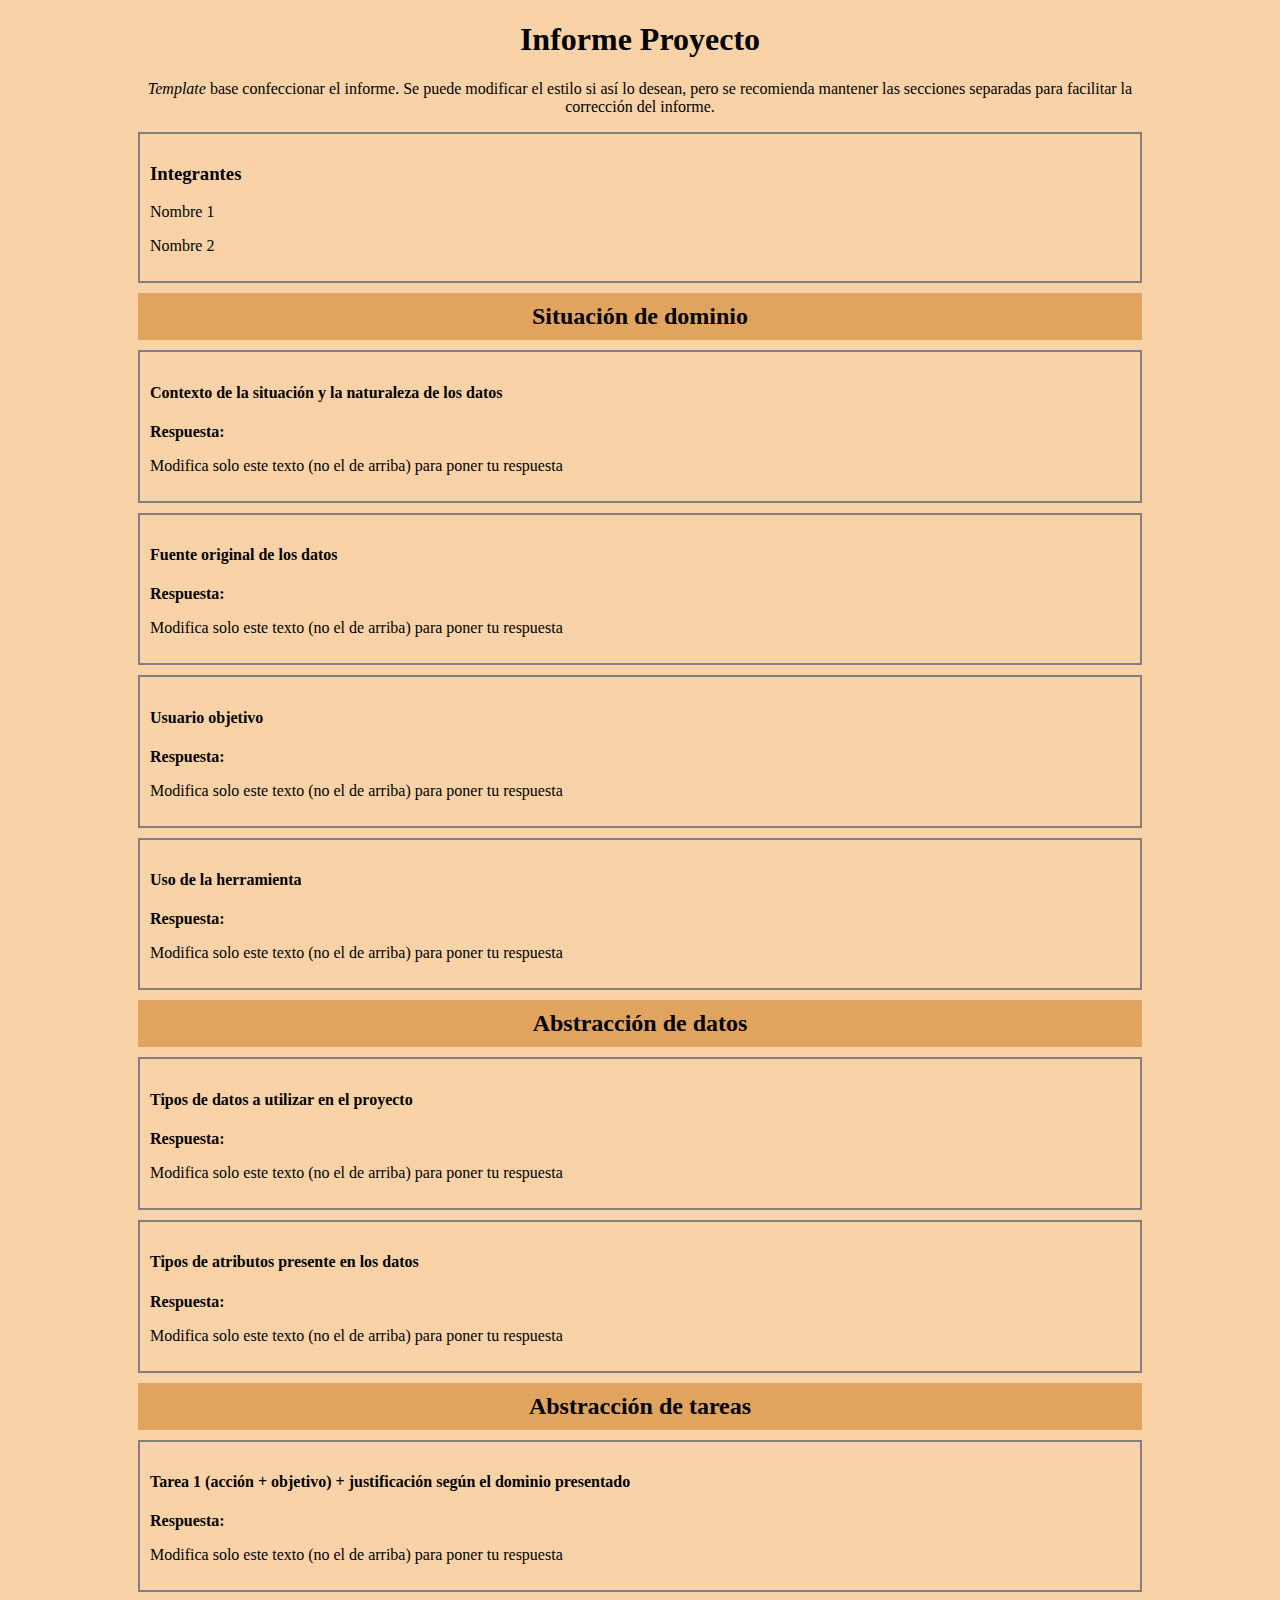
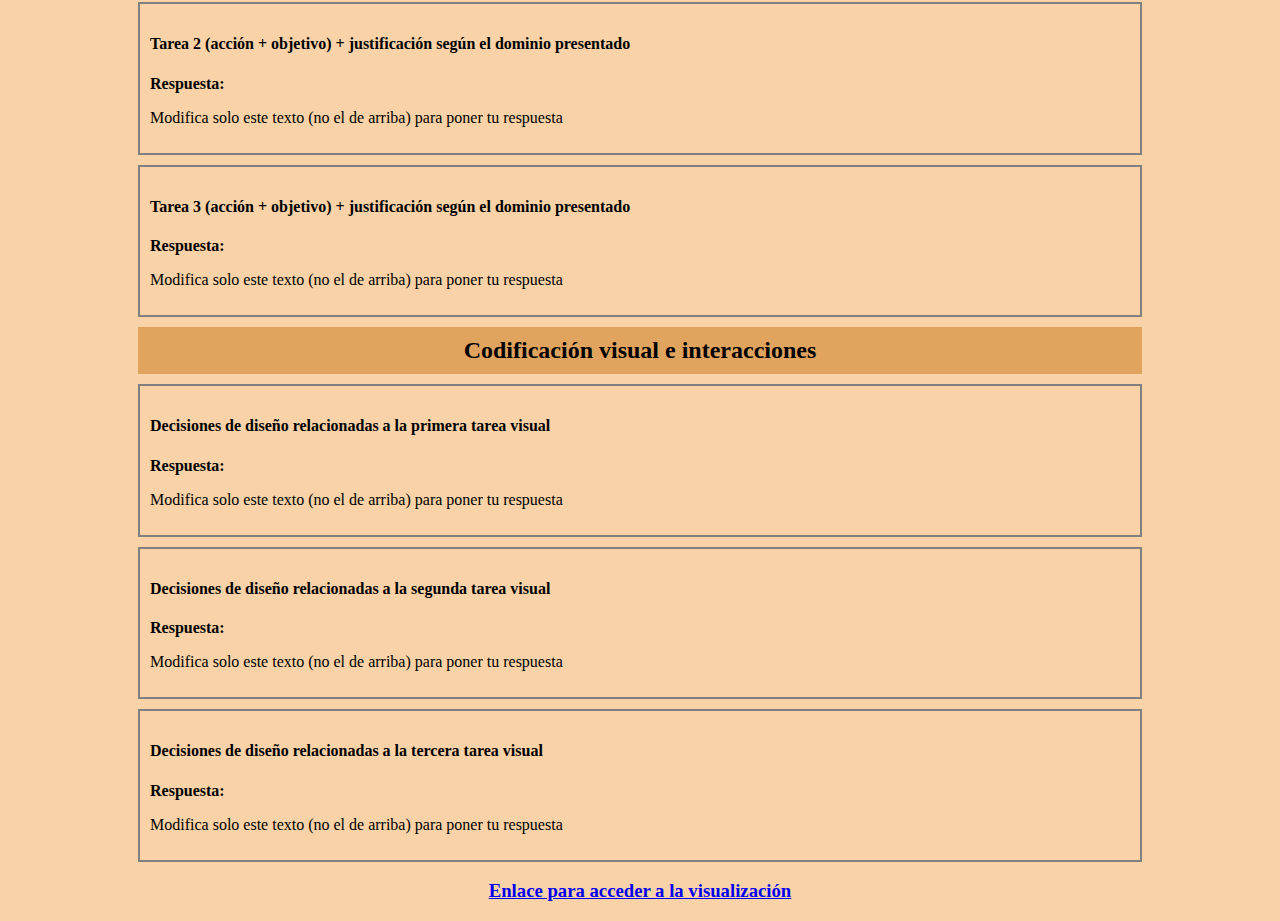
==== index.html @ 3667f355 "Añadido archivos base del proyecto" ====
<!DOCTYPE html>
<html lang="en">

<head>
    <meta charset="UTF-8">
    <meta http-equiv="X-UA-Compatible" content="IE=edge">
    <meta name="viewport" content="width=device-width, initial-scale=1.0">
    <link rel="stylesheet" href="style.css">
    <title>Proyecto</title>
</head>

<body>
    <div class="container">
        <h1>Informe Proyecto</h1>
        <p><i>Template</i> base confeccionar el informe. Se puede
            modificar el estilo si así lo desean, pero se recomienda 
            mantener las secciones separadas para facilitar la corrección del informe.</p>

        <div class="response">
            <h3>Integrantes</h2>
                <p>Nombre 1</p>
                <p>Nombre 2</p>
        </div>

        <div class="case">
            <h2>Situación de dominio</h2>
                <div class="response">
                    <h4>Contexto de la situación y la naturaleza de los datos</h4>
                    <!-- Puedes agregar los P que sean necesarios -->
                    <h4>Respuesta:</h4>
                    <p>Modifica solo este texto (no el de arriba) para poner tu respuesta</p>
                </div>
                <div class="response">
                    <h4>Fuente original de los datos</h4>
                    <!-- Puedes agregar los P que sean necesarios -->
                    <h4>Respuesta:</h4>
                    <p>Modifica solo este texto (no el de arriba) para poner tu respuesta</p>
                </div>
                <div class="response">
                    <h4>Usuario objetivo</h4>
                    <!-- Puedes agregar los P que sean necesarios -->
                    <h4>Respuesta:</h4>
                    <p>Modifica solo este texto (no el de arriba) para poner tu respuesta</p>
                </div>
                <div class="response">
                    <h4>Uso de la herramienta</h4>
                    <!-- Puedes agregar los P que sean necesarios -->
                    <h4>Respuesta:</h4>
                    <p>Modifica solo este texto (no el de arriba) para poner tu respuesta</p>
                </div>

        </div>

        <div class="case">
            <h2>Abstracción de datos</h2>
                <div class="response">
                    <h4>Tipos de datos a utilizar en el proyecto</h4>
                    <!-- Puedes agregar los P que sean necesarios -->
                    <h4>Respuesta:</h4>
                    <p>Modifica solo este texto (no el de arriba) para poner tu respuesta</p>
                </div>
                <div class="response">
                    <h4>Tipos de atributos presente en los datos</h4>
                    <!-- Puedes agregar los P que sean necesarios -->
                    <h4>Respuesta:</h4>
                    <p>Modifica solo este texto (no el de arriba) para poner tu respuesta</p>
                </div>
        </div>

        <div class="case">
            <h2>Abstracción de tareas</h2>
                <div class="response">
                    <h4>Tarea 1 (acción + objetivo) + justificación según el dominio presentado</h4>
                    <!-- Puedes agregar los P que sean necesarios -->
                    <h4>Respuesta:</h4>
                    <p>Modifica solo este texto (no el de arriba) para poner tu respuesta</p>
                </div>
                <div class="response">
                    <h4>Tarea 2 (acción + objetivo) + justificación según el dominio presentado</h4>
                    <!-- Puedes agregar los P que sean necesarios -->
                    <h4>Respuesta:</h4>
                    <p>Modifica solo este texto (no el de arriba) para poner tu respuesta</p>
                </div>
                <div class="response">
                    <h4>Tarea 3 (acción + objetivo) + justificación según el dominio presentado</h4>
                    <!-- Puedes agregar los P que sean necesarios -->
                    <h4>Respuesta:</h4>
                    <p>Modifica solo este texto (no el de arriba) para poner tu respuesta</p>
                </div>
        </div>

        <div class="case">
            <h2>Codificación visual e interacciones</h2>
                <div class="response">
                    <h4>Decisiones de diseño relacionadas a la primera tarea visual</h4>
                    <!-- Puedes agregar los P que sean necesarios -->
                    <h4>Respuesta:</h4>
                    <p>Modifica solo este texto (no el de arriba) para poner tu respuesta</p>
                </div>
                <div class="response">
                    <h4>Decisiones de diseño relacionadas a la segunda tarea visual</h4>
                    <!-- Puedes agregar los P que sean necesarios -->
                    <h4>Respuesta:</h4>
                    <p>Modifica solo este texto (no el de arriba) para poner tu respuesta</p>
                </div>
                <div class="response">
                    <h4>Decisiones de diseño relacionadas a la tercera tarea visual</h4>
                    <!-- Puedes agregar los P que sean necesarios -->
                    <h4>Respuesta:</h4>
                    <p>Modifica solo este texto (no el de arriba) para poner tu respuesta</p>
                </div>
        </div>

        <div class="case">
            <h3>
                <a href="#">Enlace para acceder a la visualización</a>
            </h3>
        </div>

</body>

</html>
---- style.css ----
body {
    margin: 0 auto;
    /* Puedes cambiar el color de fondo (background-color) si lo deseas */
    background-color: #f9d3a7;
    max-width: 80%;
    min-width: 500px;
    text-align: center;
}

.case h2 {
    /* Puedes cambiar el color de fondo (background-color) si lo deseas */
    background-color: #e0a45e;
    padding: 10px;
    margin: 10px;
}

.response {
    text-align: start;
    border: solid gray 2px;
    padding: 10px;
    margin: 10px;
}

.response h5 {
    margin: 0px;
    color: rgb(57, 57, 57);
}

.response h4 {
    margin-bottom: 0px;
}

.img {
    max-width: 800px;
    display: inline-flex;
    justify-content: center;
    margin: 10px;
}

img{
    width: 100%;
    height: auto;
}
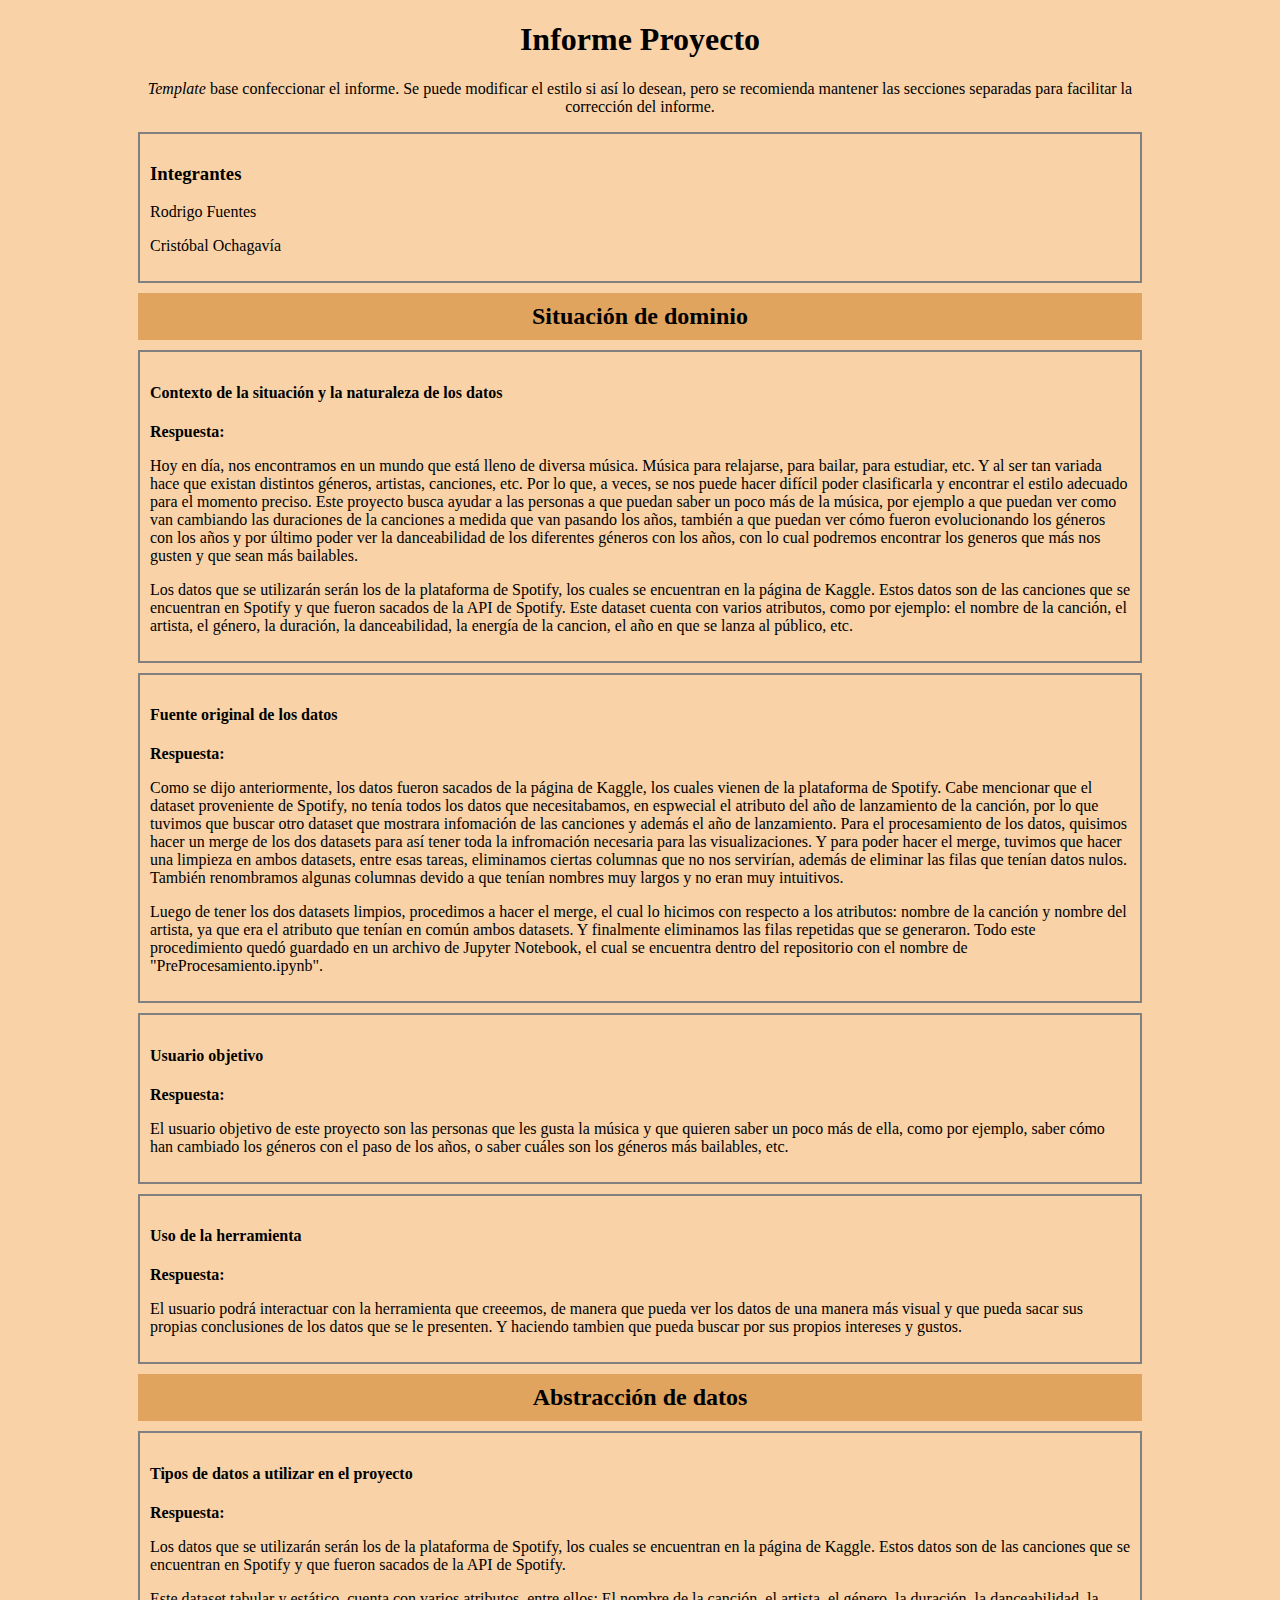
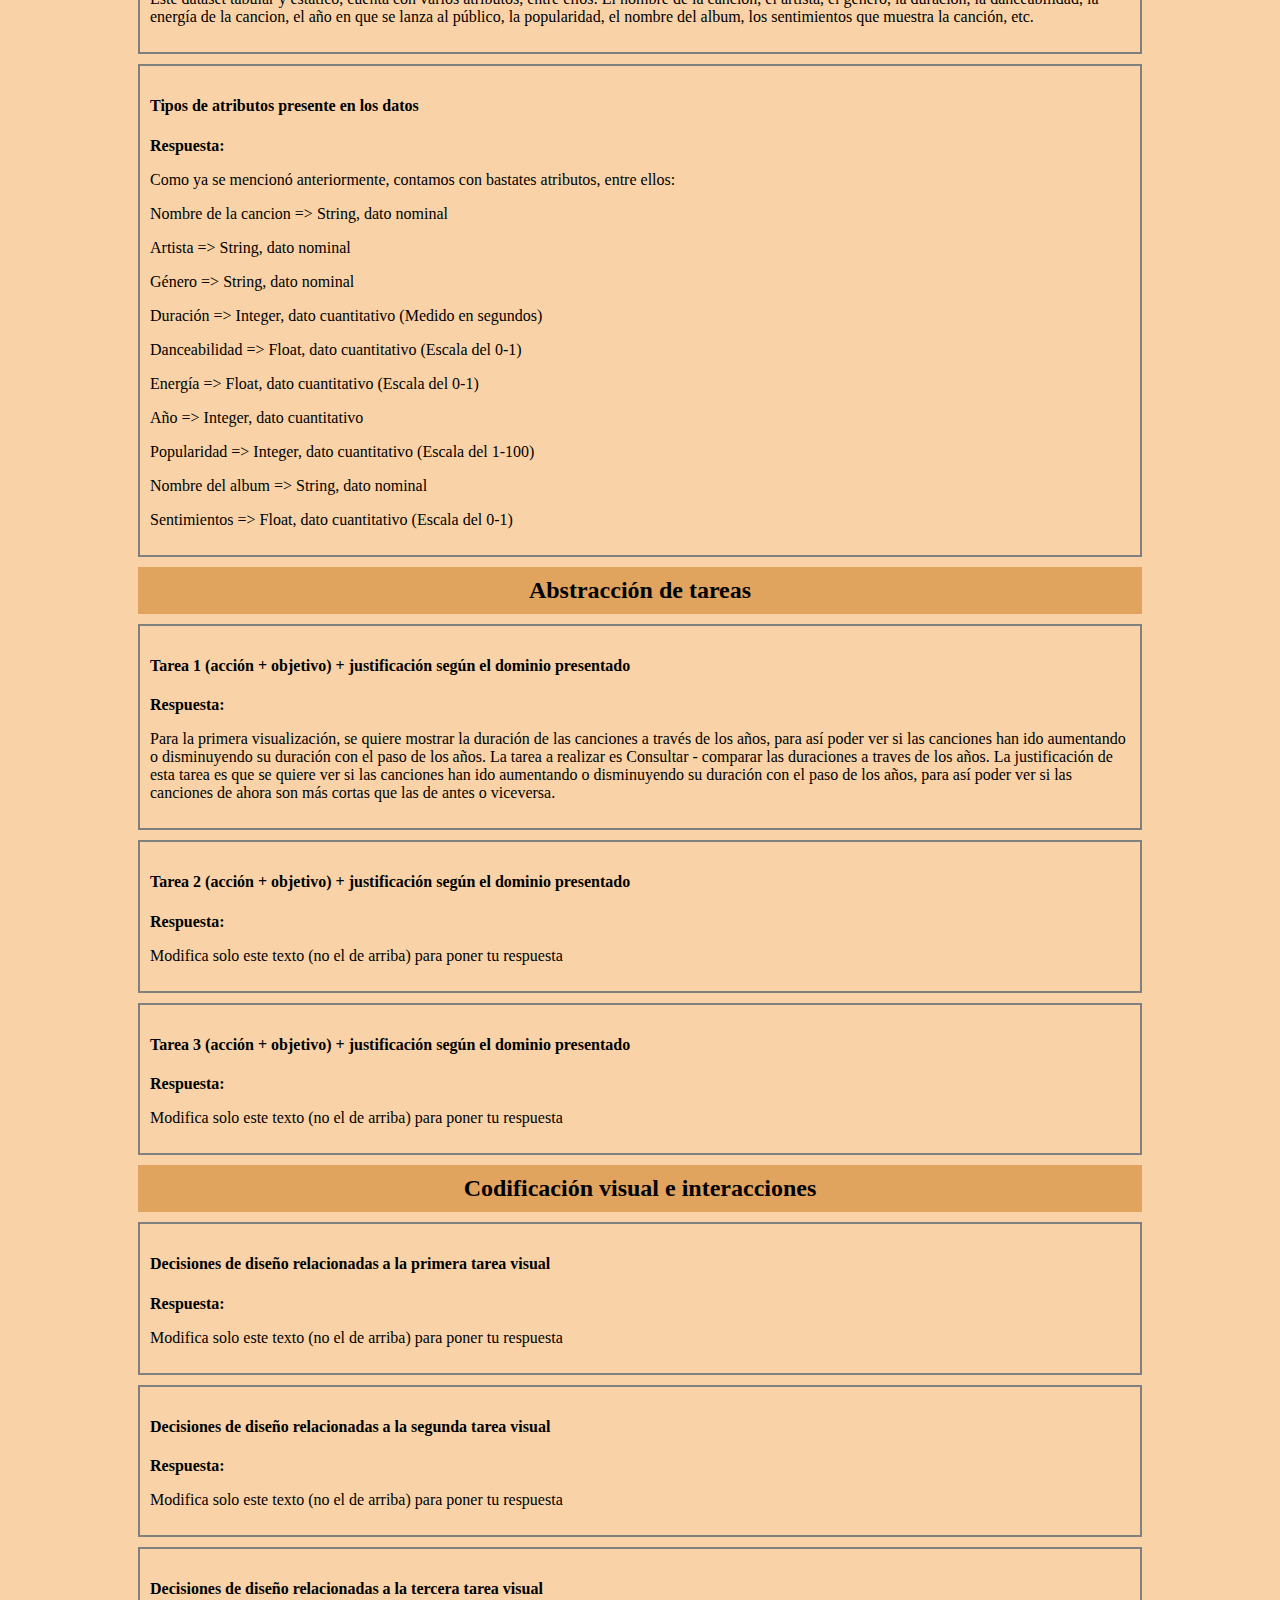
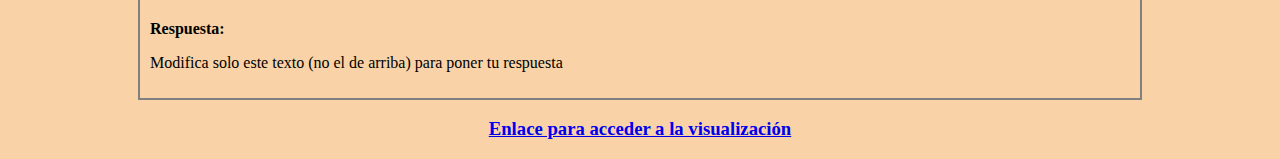
==== commit 3ba3eec3: "avance en informe" ====
--- a/index.html
+++ b/index.html
@@ -18,8 +18,8 @@
 
         <div class="response">
             <h3>Integrantes</h2>
-                <p>Nombre 1</p>
-                <p>Nombre 2</p>
+                <p>Rodrigo Fuentes</p>
+                <p>Cristóbal Ochagavía</p>
         </div>
 
         <div class="case">
@@ -28,25 +28,72 @@
                     <h4>Contexto de la situación y la naturaleza de los datos</h4>
                     <!-- Puedes agregar los P que sean necesarios -->
                     <h4>Respuesta:</h4>
-                    <p>Modifica solo este texto (no el de arriba) para poner tu respuesta</p>
+                    <p>Hoy en día, nos encontramos en un mundo que está lleno de diversa música. Música 
+                        para relajarse, para bailar, para estudiar, etc. Y al ser tan variada hace que 
+                        existan distintos géneros, artistas, canciones, etc. Por lo que, a veces, 
+                        se nos puede hacer difícil poder clasificarla y encontrar el estilo adecuado para 
+                        el momento preciso. Este proyecto busca ayudar a las personas a que puedan saber 
+                        un poco más de la música, por ejemplo a que puedan ver como van cambiando las 
+                        duraciones de la canciones a medida que van pasando los años, también a que puedan 
+                        ver cómo fueron evolucionando los géneros con los años y por último poder ver 
+                        la danceabilidad de los diferentes géneros con los años, con lo cual podremos 
+                        encontrar los generos que más nos gusten y que sean más bailables. 
+                    </p>
+                    <p>
+                        Los datos que se utilizarán serán los de la plataforma de Spotify, los cuales 
+                        se encuentran en la página de Kaggle. Estos datos son de las canciones que se 
+                        encuentran en Spotify y que fueron sacados de la API de Spotify. Este dataset
+                        cuenta con varios atributos, como por ejemplo: el nombre de la canción, el
+                        artista, el género, la duración, la danceabilidad, la energía de la cancion, el 
+                        año en que se lanza al público, etc.
+                    </p>
                 </div>
                 <div class="response">
                     <h4>Fuente original de los datos</h4>
                     <!-- Puedes agregar los P que sean necesarios -->
                     <h4>Respuesta:</h4>
-                    <p>Modifica solo este texto (no el de arriba) para poner tu respuesta</p>
+                    <p>
+                        Como se dijo anteriormente, los datos fueron sacados de la página de Kaggle, 
+                        los cuales vienen de la plataforma de Spotify. Cabe mencionar que el dataset
+                        proveniente de Spotify, no tenía todos los datos que necesitabamos, en espwecial 
+                        el atributo del año de lanzamiento de la canción, por lo que tuvimos que buscar
+                        otro dataset que mostrara infomación de las canciones y además el año de lanzamiento.
+                        Para el procesamiento de los datos, quisimos hacer un merge de los dos datasets para 
+                        así tener toda la infromación necesaria para las visualizaciones. Y para poder hacer el merge,
+                        tuvimos que hacer una limpieza en ambos datasets, entre esas tareas, eliminamos ciertas 
+                        columnas que no nos servirían, además de eliminar las filas que tenían datos nulos. 
+                        También renombramos algunas columnas devido a que tenían nombres muy largos y no eran
+                        muy intuitivos.
+                    </p>
+                    <p>
+                        Luego de tener los dos datasets limpios, procedimos a hacer el merge, el cual lo hicimos
+                        con respecto a los atributos: nombre de la canción y nombre del artista, ya que era el atributo que 
+                        tenían en común ambos datasets. Y finalmente eliminamos las filas repetidas que se generaron.
+                        Todo este procedimiento quedó guardado en un archivo de Jupyter Notebook, el cual se encuentra
+                        dentro del repositorio con el nombre de "PreProcesamiento.ipynb".
+                    </p>
                 </div>
                 <div class="response">
                     <h4>Usuario objetivo</h4>
                     <!-- Puedes agregar los P que sean necesarios -->
                     <h4>Respuesta:</h4>
-                    <p>Modifica solo este texto (no el de arriba) para poner tu respuesta</p>
+                    <p>
+                        El usuario objetivo de este proyecto son las personas que les gusta la música 
+                        y que quieren saber un poco más de ella, como por ejemplo, saber cómo han 
+                        cambiado los géneros con el paso de los años, o saber cuáles son los géneros 
+                        más bailables, etc.
+                    </p>
                 </div>
                 <div class="response">
                     <h4>Uso de la herramienta</h4>
                     <!-- Puedes agregar los P que sean necesarios -->
                     <h4>Respuesta:</h4>
-                    <p>Modifica solo este texto (no el de arriba) para poner tu respuesta</p>
+                    <p>
+                        El usuario podrá interactuar con la herramienta que creeemos, de manera que
+                        pueda ver los datos de una manera más visual y que pueda sacar sus propias
+                        conclusiones de los datos que se le presenten. Y haciendo tambien que pueda 
+                        buscar por sus propios intereses y gustos.  
+                    </p>
                 </div>
 
         </div>
@@ -57,13 +104,55 @@
                     <h4>Tipos de datos a utilizar en el proyecto</h4>
                     <!-- Puedes agregar los P que sean necesarios -->
                     <h4>Respuesta:</h4>
-                    <p>Modifica solo este texto (no el de arriba) para poner tu respuesta</p>
+                    <p>
+                        Los datos que se utilizarán serán los de la plataforma de Spotify, los cuales 
+                        se encuentran en la página de Kaggle. Estos datos son de las canciones que se 
+                        encuentran en Spotify y que fueron sacados de la API de Spotify. 
+                    </p>
+                    <p>
+                        Este dataset tabular y estático, cuenta con varios atributos, entre ellos: El nombre de la canción,
+                        el artista, el género, la duración, la danceabilidad, la energía de la cancion,
+                        el año en que se lanza al público, la popularidad, el nombre del album, los 
+                        sentimientos que muestra la canción, etc. 
+                    </p>
                 </div>
                 <div class="response">
                     <h4>Tipos de atributos presente en los datos</h4>
                     <!-- Puedes agregar los P que sean necesarios -->
                     <h4>Respuesta:</h4>
-                    <p>Modifica solo este texto (no el de arriba) para poner tu respuesta</p>
+                    <p>
+                        Como ya se mencionó anteriormente, contamos con bastates atributos, entre ellos:
+                    </p>
+                    <p>
+                        Nombre de la cancion => String, dato nominal
+                    </p>
+                    <p>
+                        Artista => String, dato nominal
+                    </p>
+                    <p>
+                        Género => String, dato nominal
+                    </p>
+                    <p>
+                        Duración => Integer, dato cuantitativo (Medido en segundos)
+                    </p>
+                    <p>
+                        Danceabilidad => Float, dato cuantitativo (Escala del 0-1)
+                    </p>
+                    <p>
+                        Energía => Float, dato cuantitativo (Escala del 0-1)
+                    </p>
+                    <p>
+                        Año => Integer, dato cuantitativo
+                    </p>
+                    <p>
+                        Popularidad => Integer, dato cuantitativo (Escala del 1-100)
+                    </p>
+                    <p>
+                        Nombre del album => String, dato nominal
+                    </p>
+                    <p>
+                        Sentimientos => Float, dato cuantitativo (Escala del 0-1)
+                    </p>
                 </div>
         </div>
 
@@ -73,7 +162,15 @@
                     <h4>Tarea 1 (acción + objetivo) + justificación según el dominio presentado</h4>
                     <!-- Puedes agregar los P que sean necesarios -->
                     <h4>Respuesta:</h4>
-                    <p>Modifica solo este texto (no el de arriba) para poner tu respuesta</p>
+                    <p>
+                        Para la primera visualización, se quiere mostrar la duración de las canciones a 
+                        través de los años, para así poder ver si las canciones han ido aumentando o
+                        disminuyendo su duración con el paso de los años.
+                        La tarea a realizar es Consultar - comparar las duraciones a traves de los años.
+                        La justificación de esta tarea es que se quiere ver si las canciones han ido
+                        aumentando o disminuyendo su duración con el paso de los años, para así poder
+                        ver si las canciones de ahora son más cortas que las de antes o viceversa.
+                    </p>
                 </div>
                 <div class="response">
                     <h4>Tarea 2 (acción + objetivo) + justificación según el dominio presentado</h4>
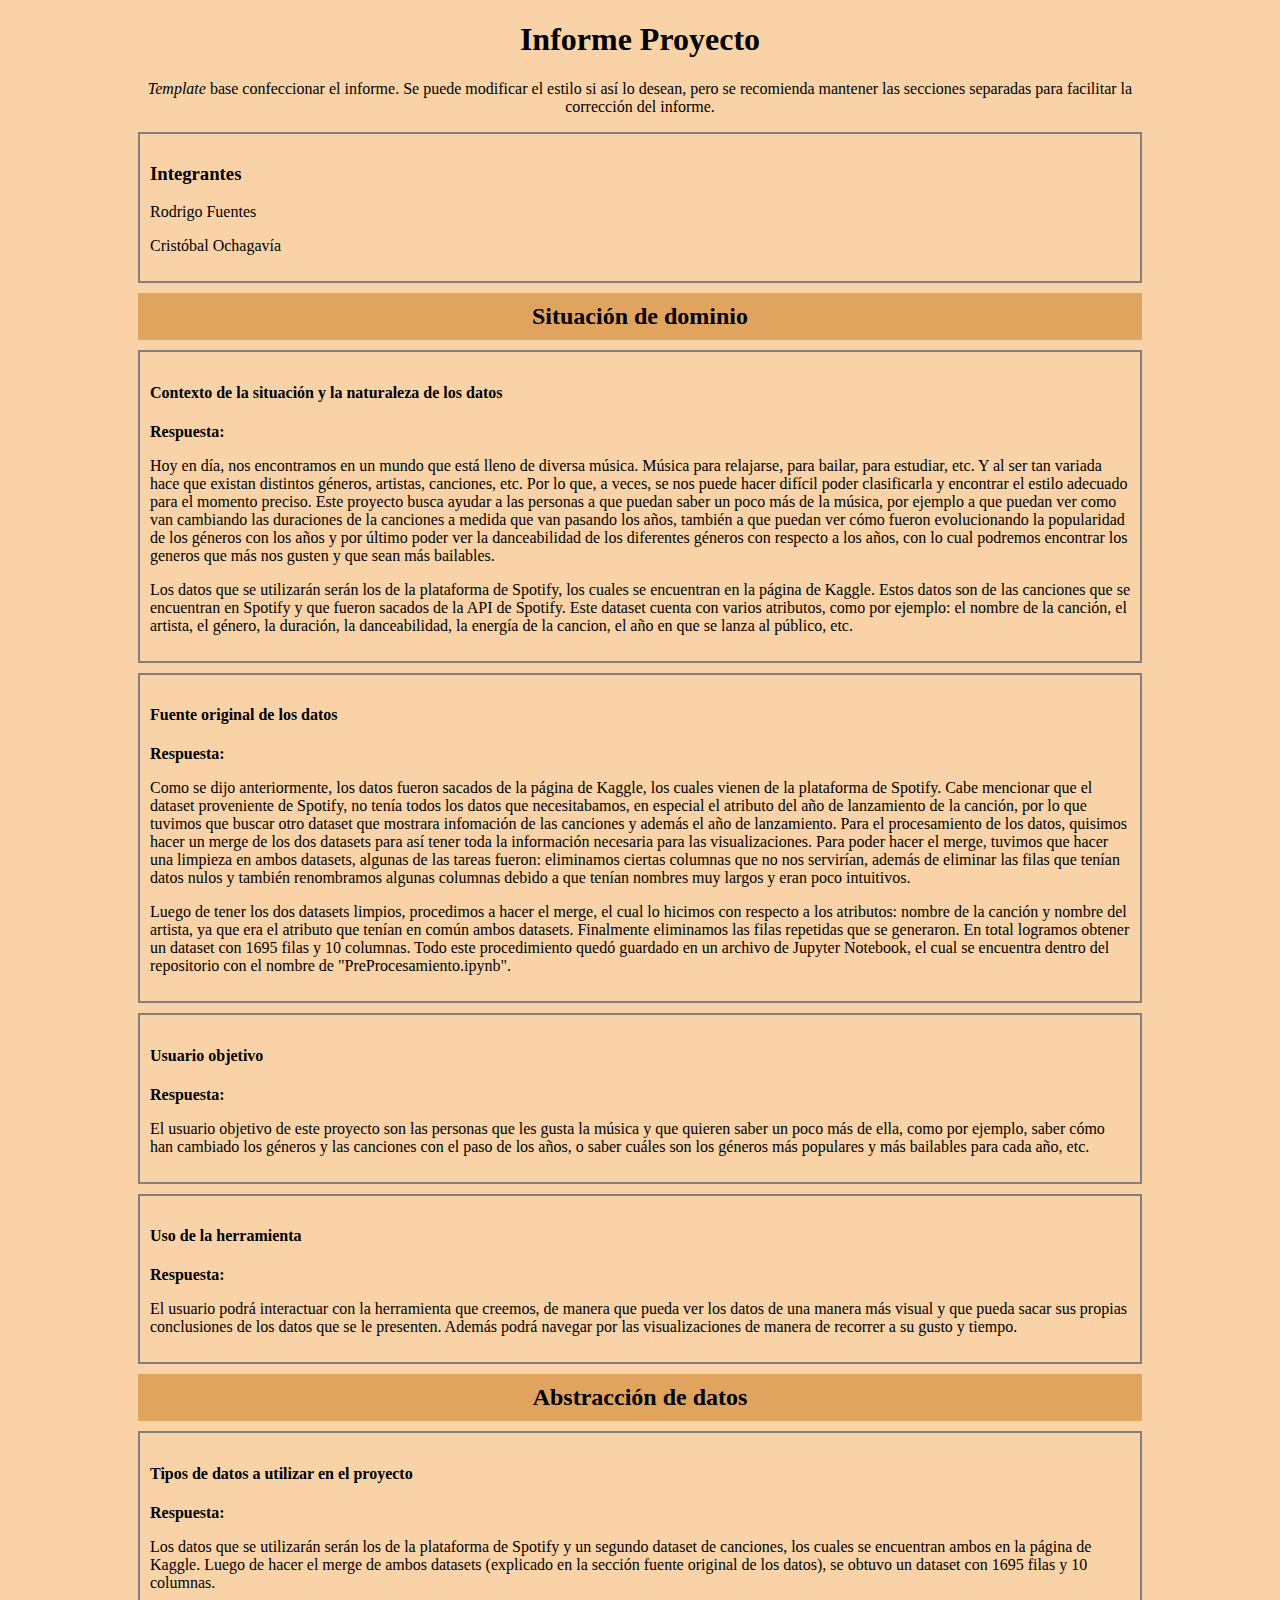
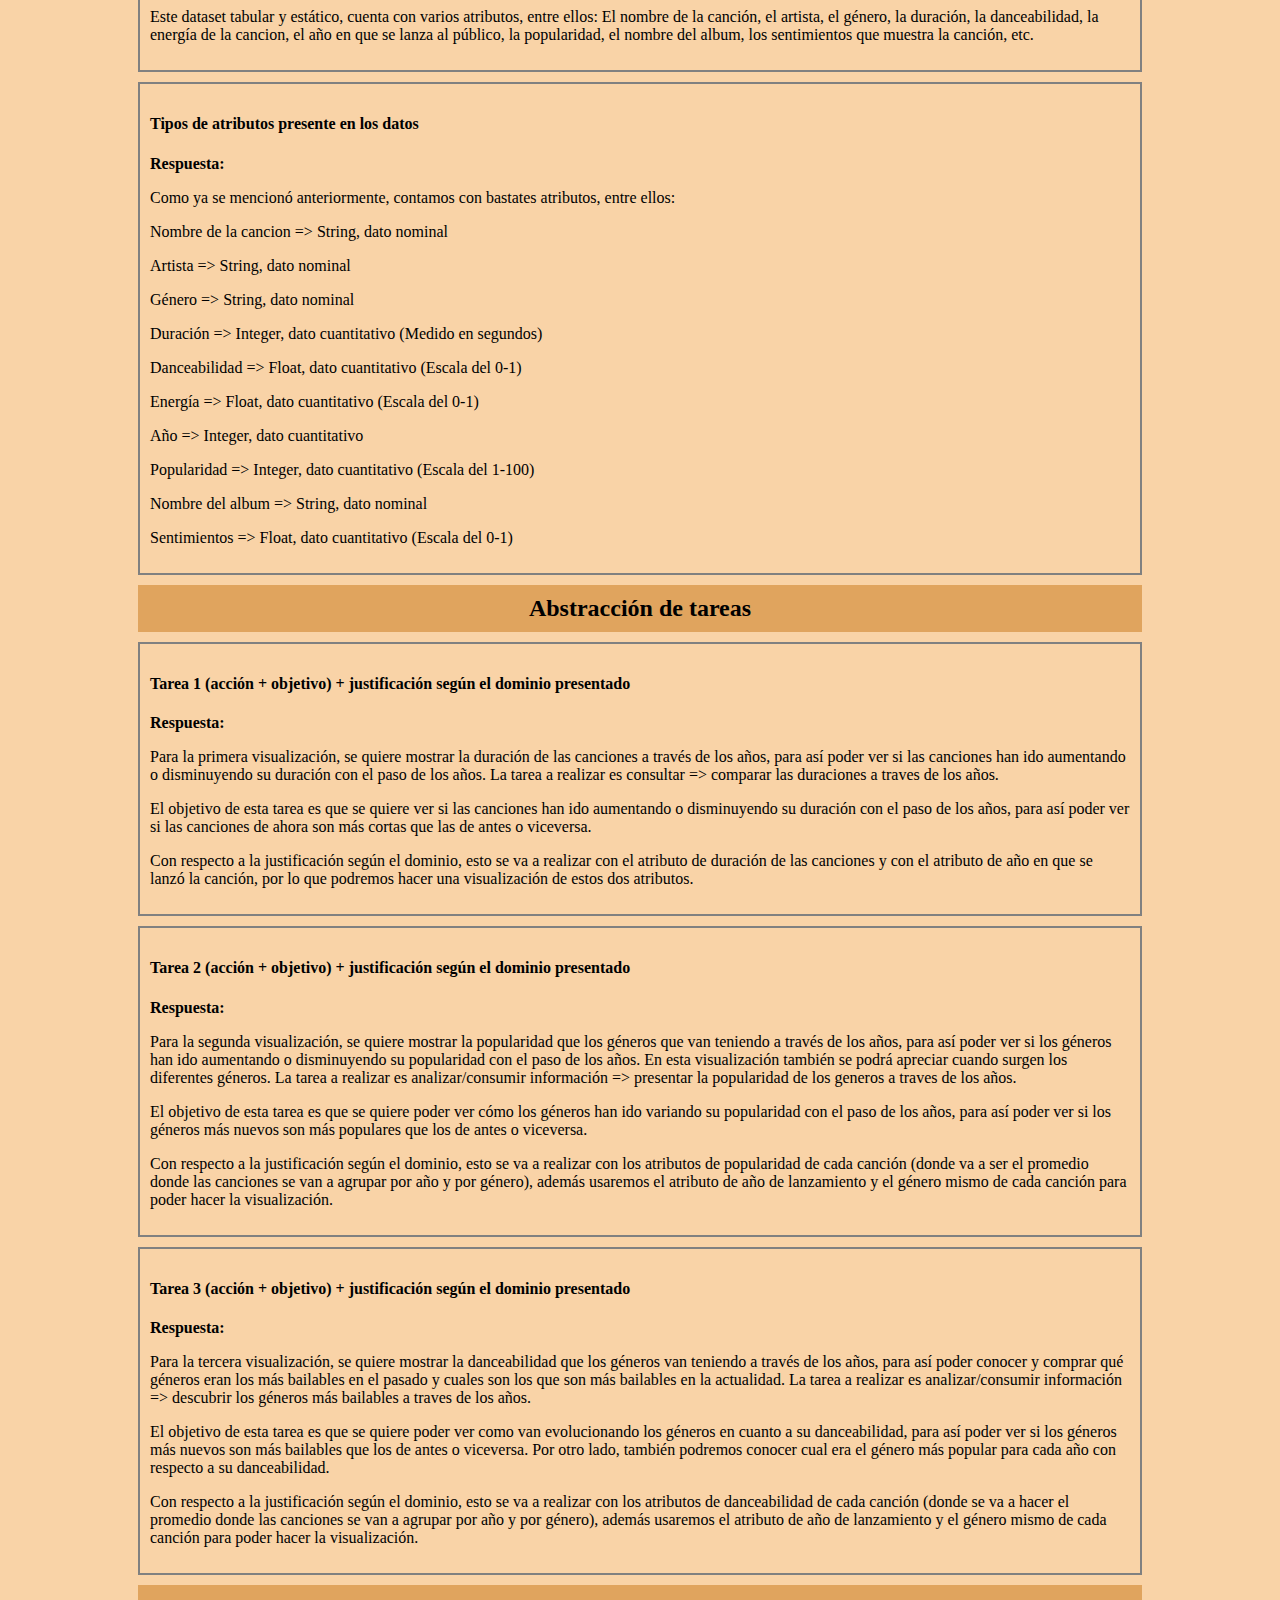
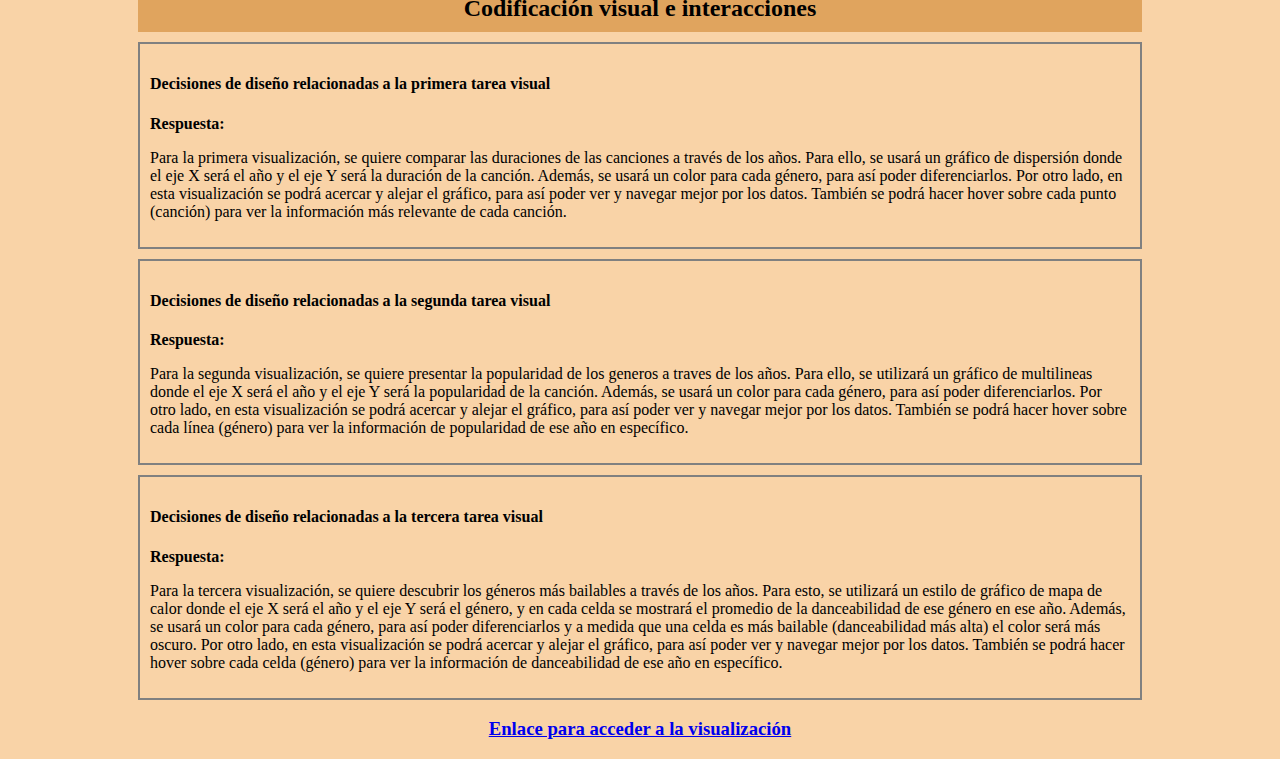
==== commit de63be1d: "segundo avnace en informe" ====
--- a/index.html
+++ b/index.html
@@ -35,8 +35,8 @@
                         el momento preciso. Este proyecto busca ayudar a las personas a que puedan saber 
                         un poco más de la música, por ejemplo a que puedan ver como van cambiando las 
                         duraciones de la canciones a medida que van pasando los años, también a que puedan 
-                        ver cómo fueron evolucionando los géneros con los años y por último poder ver 
-                        la danceabilidad de los diferentes géneros con los años, con lo cual podremos 
+                        ver cómo fueron evolucionando la popularidad de los géneros con los años y por último poder ver 
+                        la danceabilidad de los diferentes géneros con respecto a los años, con lo cual podremos 
                         encontrar los generos que más nos gusten y que sean más bailables. 
                     </p>
                     <p>
@@ -55,20 +55,21 @@
                     <p>
                         Como se dijo anteriormente, los datos fueron sacados de la página de Kaggle, 
                         los cuales vienen de la plataforma de Spotify. Cabe mencionar que el dataset
-                        proveniente de Spotify, no tenía todos los datos que necesitabamos, en espwecial 
+                        proveniente de Spotify, no tenía todos los datos que necesitabamos, en especial 
                         el atributo del año de lanzamiento de la canción, por lo que tuvimos que buscar
                         otro dataset que mostrara infomación de las canciones y además el año de lanzamiento.
                         Para el procesamiento de los datos, quisimos hacer un merge de los dos datasets para 
-                        así tener toda la infromación necesaria para las visualizaciones. Y para poder hacer el merge,
-                        tuvimos que hacer una limpieza en ambos datasets, entre esas tareas, eliminamos ciertas 
-                        columnas que no nos servirían, además de eliminar las filas que tenían datos nulos. 
-                        También renombramos algunas columnas devido a que tenían nombres muy largos y no eran
-                        muy intuitivos.
+                        así tener toda la información necesaria para las visualizaciones. Para poder hacer el merge,
+                        tuvimos que hacer una limpieza en ambos datasets, algunas de las tareas fueron: eliminamos ciertas 
+                        columnas que no nos servirían, además de eliminar las filas que tenían datos nulos y
+                        también renombramos algunas columnas debido a que tenían nombres muy largos y eran poco
+                        intuitivos.
                     </p>
                     <p>
                         Luego de tener los dos datasets limpios, procedimos a hacer el merge, el cual lo hicimos
                         con respecto a los atributos: nombre de la canción y nombre del artista, ya que era el atributo que 
-                        tenían en común ambos datasets. Y finalmente eliminamos las filas repetidas que se generaron.
+                        tenían en común ambos datasets. Finalmente eliminamos las filas repetidas que se generaron.
+                        En total logramos obtener un dataset con 1695 filas y 10 columnas.
                         Todo este procedimiento quedó guardado en un archivo de Jupyter Notebook, el cual se encuentra
                         dentro del repositorio con el nombre de "PreProcesamiento.ipynb".
                     </p>
@@ -80,8 +81,8 @@
                     <p>
                         El usuario objetivo de este proyecto son las personas que les gusta la música 
                         y que quieren saber un poco más de ella, como por ejemplo, saber cómo han 
-                        cambiado los géneros con el paso de los años, o saber cuáles son los géneros 
-                        más bailables, etc.
+                        cambiado los géneros y las canciones con el paso de los años, o saber cuáles 
+                        son los géneros más populares y más bailables para cada año, etc.
                     </p>
                 </div>
                 <div class="response">
@@ -89,10 +90,10 @@
                     <!-- Puedes agregar los P que sean necesarios -->
                     <h4>Respuesta:</h4>
                     <p>
-                        El usuario podrá interactuar con la herramienta que creeemos, de manera que
+                        El usuario podrá interactuar con la herramienta que creemos, de manera que
                         pueda ver los datos de una manera más visual y que pueda sacar sus propias
-                        conclusiones de los datos que se le presenten. Y haciendo tambien que pueda 
-                        buscar por sus propios intereses y gustos.  
+                        conclusiones de los datos que se le presenten. Además podrá navegar por las 
+                        visualizaciones de manera de recorrer a su gusto y tiempo.  
                     </p>
                 </div>
 
@@ -105,9 +106,9 @@
                     <!-- Puedes agregar los P que sean necesarios -->
                     <h4>Respuesta:</h4>
                     <p>
-                        Los datos que se utilizarán serán los de la plataforma de Spotify, los cuales 
-                        se encuentran en la página de Kaggle. Estos datos son de las canciones que se 
-                        encuentran en Spotify y que fueron sacados de la API de Spotify. 
+                        Los datos que se utilizarán serán los de la plataforma de Spotify y un segundo dataset de canciones, los cuales 
+                        se encuentran ambos en la página de Kaggle. Luego de hacer el merge de ambos datasets (explicado en 
+                        la sección fuente original de los datos), se obtuvo un dataset con 1695 filas y 10 columnas. 
                     </p>
                     <p>
                         Este dataset tabular y estático, cuenta con varios atributos, entre ellos: El nombre de la canción,
@@ -166,23 +167,67 @@
                         Para la primera visualización, se quiere mostrar la duración de las canciones a 
                         través de los años, para así poder ver si las canciones han ido aumentando o
                         disminuyendo su duración con el paso de los años.
-                        La tarea a realizar es Consultar - comparar las duraciones a traves de los años.
-                        La justificación de esta tarea es que se quiere ver si las canciones han ido
+                        La tarea a realizar es consultar => comparar las duraciones a traves de los años.
+                    </p>
+                    <p>
+                        El objetivo de esta tarea es que se quiere ver si las canciones han ido
                         aumentando o disminuyendo su duración con el paso de los años, para así poder
                         ver si las canciones de ahora son más cortas que las de antes o viceversa.
                     </p>
+                    <p>
+                        Con respecto a la justificación según el dominio, esto se va a realizar
+                        con el atributo de duración de las canciones y con el
+                        atributo de año en que se lanzó la canción, por lo que podremos hacer una
+                        visualización de estos dos atributos.
+                    </p>
                 </div>
                 <div class="response">
                     <h4>Tarea 2 (acción + objetivo) + justificación según el dominio presentado</h4>
                     <!-- Puedes agregar los P que sean necesarios -->
                     <h4>Respuesta:</h4>
-                    <p>Modifica solo este texto (no el de arriba) para poner tu respuesta</p>
+                    <p>
+                        Para la segunda visualización, se quiere mostrar la popularidad que los géneros que van teniendo 
+                        a través de los años, para así poder ver si los géneros han ido aumentando o
+                        disminuyendo su popularidad con el paso de los años. En esta visualización también se podrá apreciar 
+                        cuando surgen los diferentes géneros.
+                        La tarea a realizar es analizar/consumir información => presentar la popularidad de los generos a traves de los años.
+                    </p>
+                    <p>
+                        El objetivo de esta tarea es que se quiere poder ver cómo los géneros han ido
+                        variando su popularidad con el paso de los años, para así poder
+                        ver si los géneros más nuevos son más populares que los de antes o viceversa.                    
+                    </p>
+                    <p>
+                        Con respecto a la justificación según el dominio, esto se va a realizar
+                        con los atributos de popularidad de cada canción (donde va a ser el 
+                        promedio donde las canciones se van a agrupar por año y por género), 
+                        además usaremos el atributo de año de lanzamiento y el género mismo de 
+                        cada canción para poder hacer la visualización.
+                    </p>
                 </div>
                 <div class="response">
                     <h4>Tarea 3 (acción + objetivo) + justificación según el dominio presentado</h4>
                     <!-- Puedes agregar los P que sean necesarios -->
                     <h4>Respuesta:</h4>
-                    <p>Modifica solo este texto (no el de arriba) para poner tu respuesta</p>
+                    <p>
+                        Para la tercera visualización, se quiere mostrar la danceabilidad que los géneros van teniendo 
+                        a través de los años, para así poder conocer y comprar qué géneros eran los más bailables
+                        en el pasado y cuales son los que son más bailables en la actualidad.
+                        La tarea a realizar es analizar/consumir información => descubrir los géneros más bailables a traves de los años.
+                    </p>
+                    <p>
+                        El objetivo de esta tarea es que se quiere poder ver como van evolucionando 
+                        los géneros en cuanto a su danceabilidad, para así poder ver si los géneros 
+                        más nuevos son más bailables que los de antes o viceversa. Por otro lado, también 
+                        podremos conocer cual era el género más popular para cada año con respecto a su danceabilidad.                   
+                    </p>
+                    <p>
+                        Con respecto a la justificación según el dominio, esto se va a realizar
+                        con los atributos de danceabilidad de cada canción (donde se va a hacer el 
+                        promedio donde las canciones se van a agrupar por año y por género), 
+                        además usaremos el atributo de año de lanzamiento y el género mismo de 
+                        cada canción para poder hacer la visualización.
+                    </p>
                 </div>
         </div>
 
@@ -192,19 +237,45 @@
                     <h4>Decisiones de diseño relacionadas a la primera tarea visual</h4>
                     <!-- Puedes agregar los P que sean necesarios -->
                     <h4>Respuesta:</h4>
-                    <p>Modifica solo este texto (no el de arriba) para poner tu respuesta</p>
+                    <p>
+                        Para la primera visualización, se quiere comparar las duraciones de las 
+                        canciones a través de los años. Para ello, se usará un gráfico de dispersión
+                        donde el eje X será el año y el eje Y será la duración de la canción. Además,
+                        se usará un color para cada género, para así poder diferenciarlos. Por otro lado,
+                        en esta visualización se podrá acercar y alejar el gráfico, para así poder ver
+                        y navegar mejor por los datos. También se podrá hacer hover sobre cada punto (canción)
+                        para ver la información más relevante de cada canción. 
+                    </p>
                 </div>
                 <div class="response">
                     <h4>Decisiones de diseño relacionadas a la segunda tarea visual</h4>
                     <!-- Puedes agregar los P que sean necesarios -->
                     <h4>Respuesta:</h4>
-                    <p>Modifica solo este texto (no el de arriba) para poner tu respuesta</p>
+                    <p>
+                        Para la segunda visualización, se quiere presentar la popularidad de los 
+                        generos a traves de los años. Para ello, se utilizará un gráfico de multilineas
+                        donde el eje X será el año y el eje Y será la popularidad de la canción. Además,
+                        se usará un color para cada género, para así poder diferenciarlos. Por otro lado,
+                        en esta visualización se podrá acercar y alejar el gráfico, para así poder ver
+                        y navegar mejor por los datos. También se podrá hacer hover sobre cada línea (género)
+                        para ver la información de popularidad de ese año en específico. 
+                    </p>
                 </div>
                 <div class="response">
                     <h4>Decisiones de diseño relacionadas a la tercera tarea visual</h4>
                     <!-- Puedes agregar los P que sean necesarios -->
                     <h4>Respuesta:</h4>
-                    <p>Modifica solo este texto (no el de arriba) para poner tu respuesta</p>
+                    <p>
+                        Para la tercera visualización, se quiere descubrir los géneros más 
+                        bailables a través de los años. Para esto, se utilizará un estilo de gráfico 
+                        de mapa de calor donde el eje X será el año y el eje Y será el género, y en cada 
+                        celda se mostrará el promedio de la danceabilidad de ese género en ese año. 
+                        Además, se usará un color para cada género, para así poder diferenciarlos y a medida que una celda
+                        es más bailable (danceabilidad más alta) el color será más oscuro. Por otro lado,
+                        en esta visualización se podrá acercar y alejar el gráfico, para así poder ver
+                        y navegar mejor por los datos. También se podrá hacer hover sobre cada celda (género)
+                        para ver la información de danceabilidad de ese año en específico.
+                    </p>
                 </div>
         </div>
 
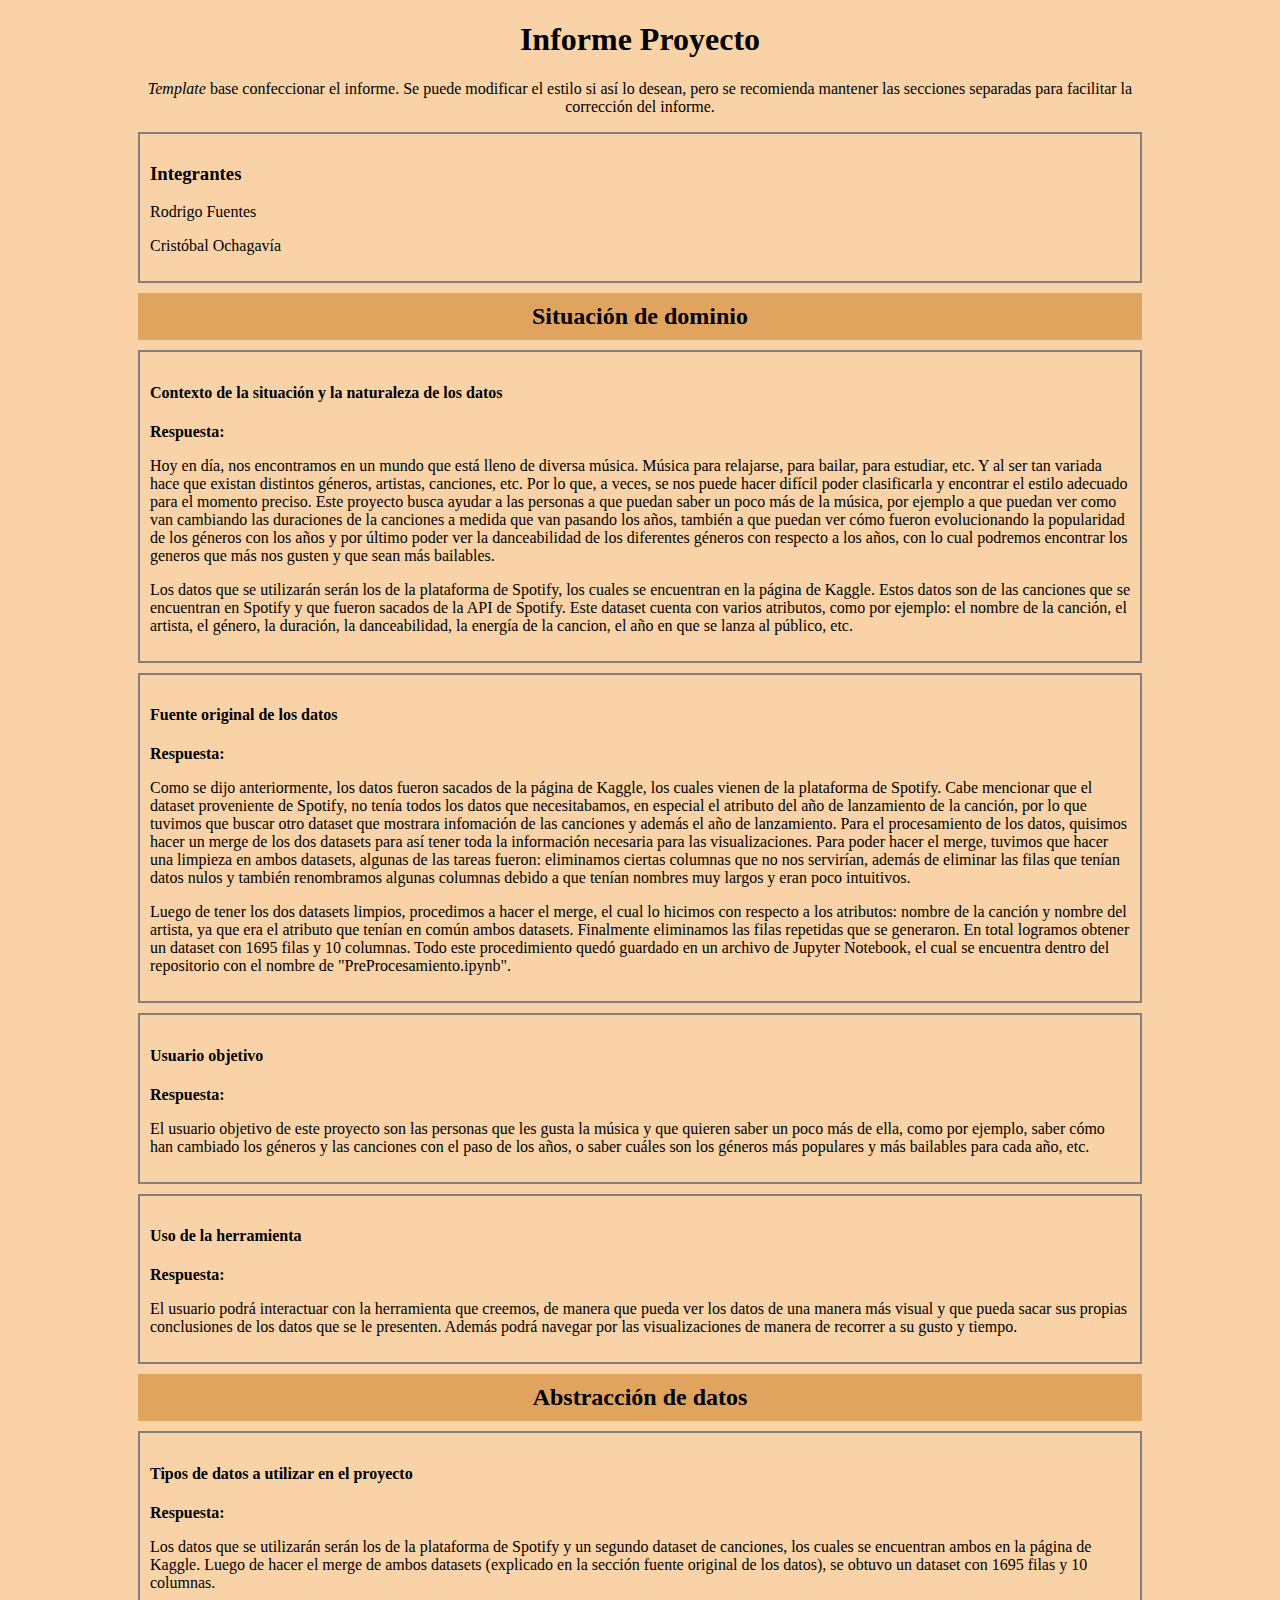
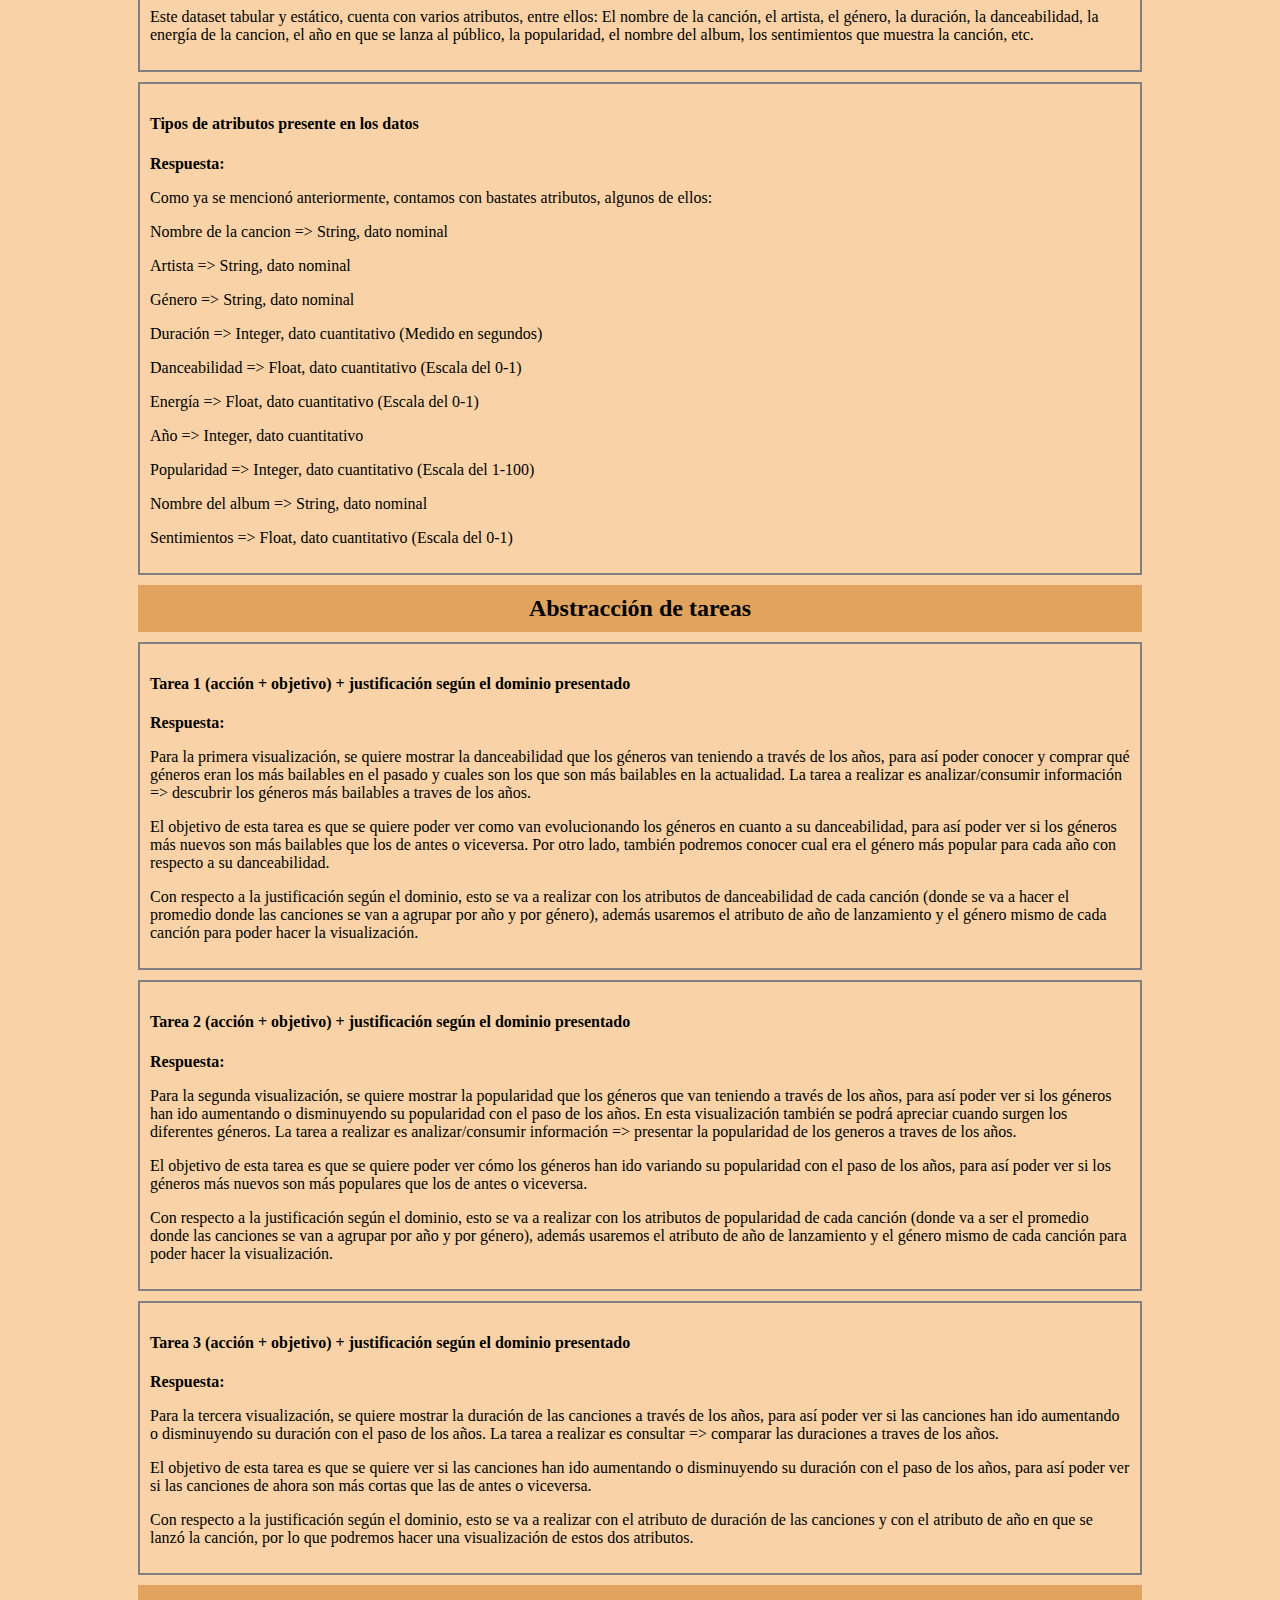
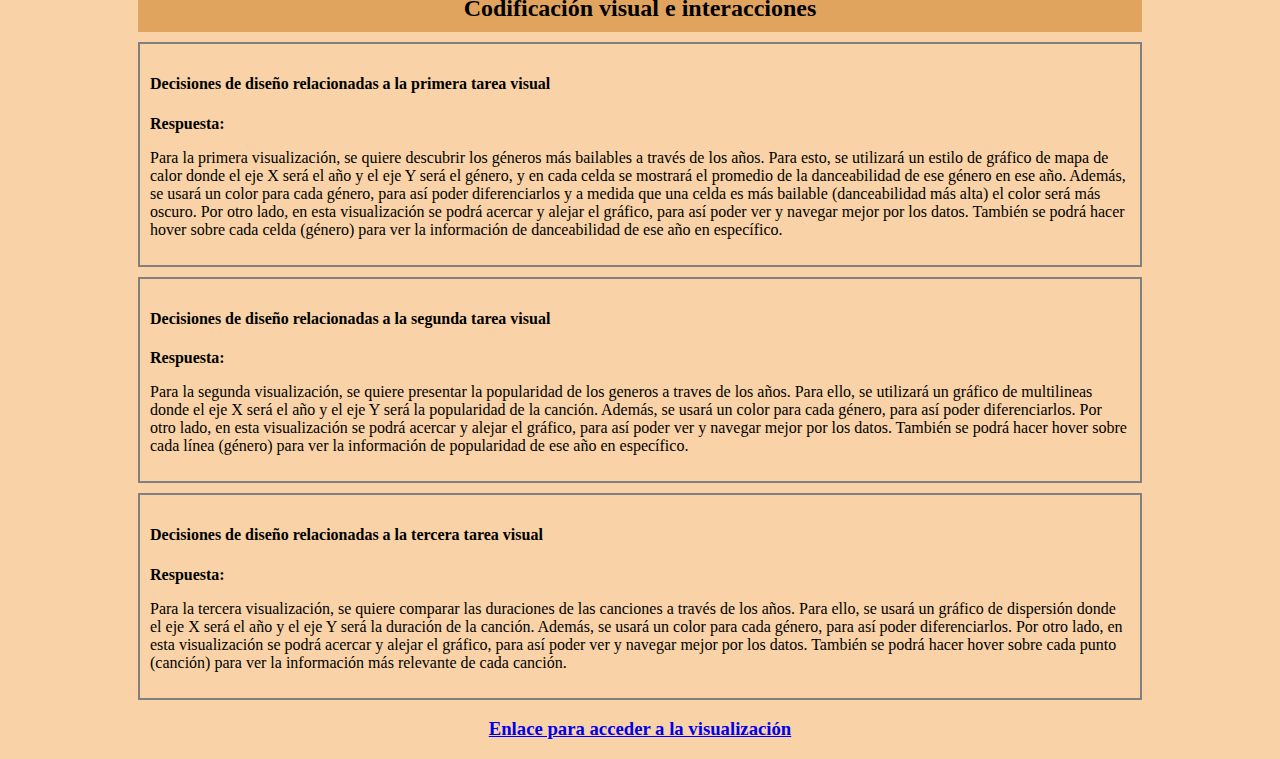
==== commit 9e3d286d: "mejora en informe" ====
--- a/index.html
+++ b/index.html
@@ -122,7 +122,7 @@
                     <!-- Puedes agregar los P que sean necesarios -->
                     <h4>Respuesta:</h4>
                     <p>
-                        Como ya se mencionó anteriormente, contamos con bastates atributos, entre ellos:
+                        Como ya se mencionó anteriormente, contamos con bastates atributos, algunos de ellos:
                     </p>
                     <p>
                         Nombre de la cancion => String, dato nominal
@@ -164,21 +164,23 @@
                     <!-- Puedes agregar los P que sean necesarios -->
                     <h4>Respuesta:</h4>
                     <p>
-                        Para la primera visualización, se quiere mostrar la duración de las canciones a 
-                        través de los años, para así poder ver si las canciones han ido aumentando o
-                        disminuyendo su duración con el paso de los años.
-                        La tarea a realizar es consultar => comparar las duraciones a traves de los años.
-                    </p>
-                    <p>
-                        El objetivo de esta tarea es que se quiere ver si las canciones han ido
-                        aumentando o disminuyendo su duración con el paso de los años, para así poder
-                        ver si las canciones de ahora son más cortas que las de antes o viceversa.
+                        Para la primera visualización, se quiere mostrar la danceabilidad que los géneros van teniendo 
+                        a través de los años, para así poder conocer y comprar qué géneros eran los más bailables
+                        en el pasado y cuales son los que son más bailables en la actualidad.
+                        La tarea a realizar es analizar/consumir información => descubrir los géneros más bailables a traves de los años.
+                    </p>
+                    <p>
+                        El objetivo de esta tarea es que se quiere poder ver como van evolucionando 
+                        los géneros en cuanto a su danceabilidad, para así poder ver si los géneros 
+                        más nuevos son más bailables que los de antes o viceversa. Por otro lado, también 
+                        podremos conocer cual era el género más popular para cada año con respecto a su danceabilidad.                   
                     </p>
                     <p>
                         Con respecto a la justificación según el dominio, esto se va a realizar
-                        con el atributo de duración de las canciones y con el
-                        atributo de año en que se lanzó la canción, por lo que podremos hacer una
-                        visualización de estos dos atributos.
+                        con los atributos de danceabilidad de cada canción (donde se va a hacer el 
+                        promedio donde las canciones se van a agrupar por año y por género), 
+                        además usaremos el atributo de año de lanzamiento y el género mismo de 
+                        cada canción para poder hacer la visualización.
                     </p>
                 </div>
                 <div class="response">
@@ -208,25 +210,23 @@
                 <div class="response">
                     <h4>Tarea 3 (acción + objetivo) + justificación según el dominio presentado</h4>
                     <!-- Puedes agregar los P que sean necesarios -->
-                    <h4>Respuesta:</h4>
-                    <p>
-                        Para la tercera visualización, se quiere mostrar la danceabilidad que los géneros van teniendo 
-                        a través de los años, para así poder conocer y comprar qué géneros eran los más bailables
-                        en el pasado y cuales son los que son más bailables en la actualidad.
-                        La tarea a realizar es analizar/consumir información => descubrir los géneros más bailables a traves de los años.
-                    </p>
-                    <p>
-                        El objetivo de esta tarea es que se quiere poder ver como van evolucionando 
-                        los géneros en cuanto a su danceabilidad, para así poder ver si los géneros 
-                        más nuevos son más bailables que los de antes o viceversa. Por otro lado, también 
-                        podremos conocer cual era el género más popular para cada año con respecto a su danceabilidad.                   
+                    <h4>Respuesta:</h4>                    
+                    <p>
+                        Para la tercera visualización, se quiere mostrar la duración de las canciones a 
+                        través de los años, para así poder ver si las canciones han ido aumentando o
+                        disminuyendo su duración con el paso de los años.
+                        La tarea a realizar es consultar => comparar las duraciones a traves de los años.
+                    </p>
+                    <p>
+                        El objetivo de esta tarea es que se quiere ver si las canciones han ido
+                        aumentando o disminuyendo su duración con el paso de los años, para así poder
+                        ver si las canciones de ahora son más cortas que las de antes o viceversa.
                     </p>
                     <p>
                         Con respecto a la justificación según el dominio, esto se va a realizar
-                        con los atributos de danceabilidad de cada canción (donde se va a hacer el 
-                        promedio donde las canciones se van a agrupar por año y por género), 
-                        además usaremos el atributo de año de lanzamiento y el género mismo de 
-                        cada canción para poder hacer la visualización.
+                        con el atributo de duración de las canciones y con el
+                        atributo de año en que se lanzó la canción, por lo que podremos hacer una
+                        visualización de estos dos atributos.
                     </p>
                 </div>
         </div>
@@ -238,35 +238,7 @@
                     <!-- Puedes agregar los P que sean necesarios -->
                     <h4>Respuesta:</h4>
                     <p>
-                        Para la primera visualización, se quiere comparar las duraciones de las 
-                        canciones a través de los años. Para ello, se usará un gráfico de dispersión
-                        donde el eje X será el año y el eje Y será la duración de la canción. Además,
-                        se usará un color para cada género, para así poder diferenciarlos. Por otro lado,
-                        en esta visualización se podrá acercar y alejar el gráfico, para así poder ver
-                        y navegar mejor por los datos. También se podrá hacer hover sobre cada punto (canción)
-                        para ver la información más relevante de cada canción. 
-                    </p>
-                </div>
-                <div class="response">
-                    <h4>Decisiones de diseño relacionadas a la segunda tarea visual</h4>
-                    <!-- Puedes agregar los P que sean necesarios -->
-                    <h4>Respuesta:</h4>
-                    <p>
-                        Para la segunda visualización, se quiere presentar la popularidad de los 
-                        generos a traves de los años. Para ello, se utilizará un gráfico de multilineas
-                        donde el eje X será el año y el eje Y será la popularidad de la canción. Además,
-                        se usará un color para cada género, para así poder diferenciarlos. Por otro lado,
-                        en esta visualización se podrá acercar y alejar el gráfico, para así poder ver
-                        y navegar mejor por los datos. También se podrá hacer hover sobre cada línea (género)
-                        para ver la información de popularidad de ese año en específico. 
-                    </p>
-                </div>
-                <div class="response">
-                    <h4>Decisiones de diseño relacionadas a la tercera tarea visual</h4>
-                    <!-- Puedes agregar los P que sean necesarios -->
-                    <h4>Respuesta:</h4>
-                    <p>
-                        Para la tercera visualización, se quiere descubrir los géneros más 
+                        Para la primera visualización, se quiere descubrir los géneros más 
                         bailables a través de los años. Para esto, se utilizará un estilo de gráfico 
                         de mapa de calor donde el eje X será el año y el eje Y será el género, y en cada 
                         celda se mostrará el promedio de la danceabilidad de ese género en ese año. 
@@ -277,6 +249,34 @@
                         para ver la información de danceabilidad de ese año en específico.
                     </p>
                 </div>
+                <div class="response">
+                    <h4>Decisiones de diseño relacionadas a la segunda tarea visual</h4>
+                    <!-- Puedes agregar los P que sean necesarios -->
+                    <h4>Respuesta:</h4>
+                    <p>
+                        Para la segunda visualización, se quiere presentar la popularidad de los 
+                        generos a traves de los años. Para ello, se utilizará un gráfico de multilineas
+                        donde el eje X será el año y el eje Y será la popularidad de la canción. Además,
+                        se usará un color para cada género, para así poder diferenciarlos. Por otro lado,
+                        en esta visualización se podrá acercar y alejar el gráfico, para así poder ver
+                        y navegar mejor por los datos. También se podrá hacer hover sobre cada línea (género)
+                        para ver la información de popularidad de ese año en específico. 
+                    </p>
+                </div>
+                <div class="response">
+                    <h4>Decisiones de diseño relacionadas a la tercera tarea visual</h4>
+                    <!-- Puedes agregar los P que sean necesarios -->
+                    <h4>Respuesta:</h4>                    
+                    <p>
+                        Para la tercera visualización, se quiere comparar las duraciones de las 
+                        canciones a través de los años. Para ello, se usará un gráfico de dispersión
+                        donde el eje X será el año y el eje Y será la duración de la canción. Además,
+                        se usará un color para cada género, para así poder diferenciarlos. Por otro lado,
+                        en esta visualización se podrá acercar y alejar el gráfico, para así poder ver
+                        y navegar mejor por los datos. También se podrá hacer hover sobre cada punto (canción)
+                        para ver la información más relevante de cada canción. 
+                    </p>
+                </div>
         </div>
 
         <div class="case">
